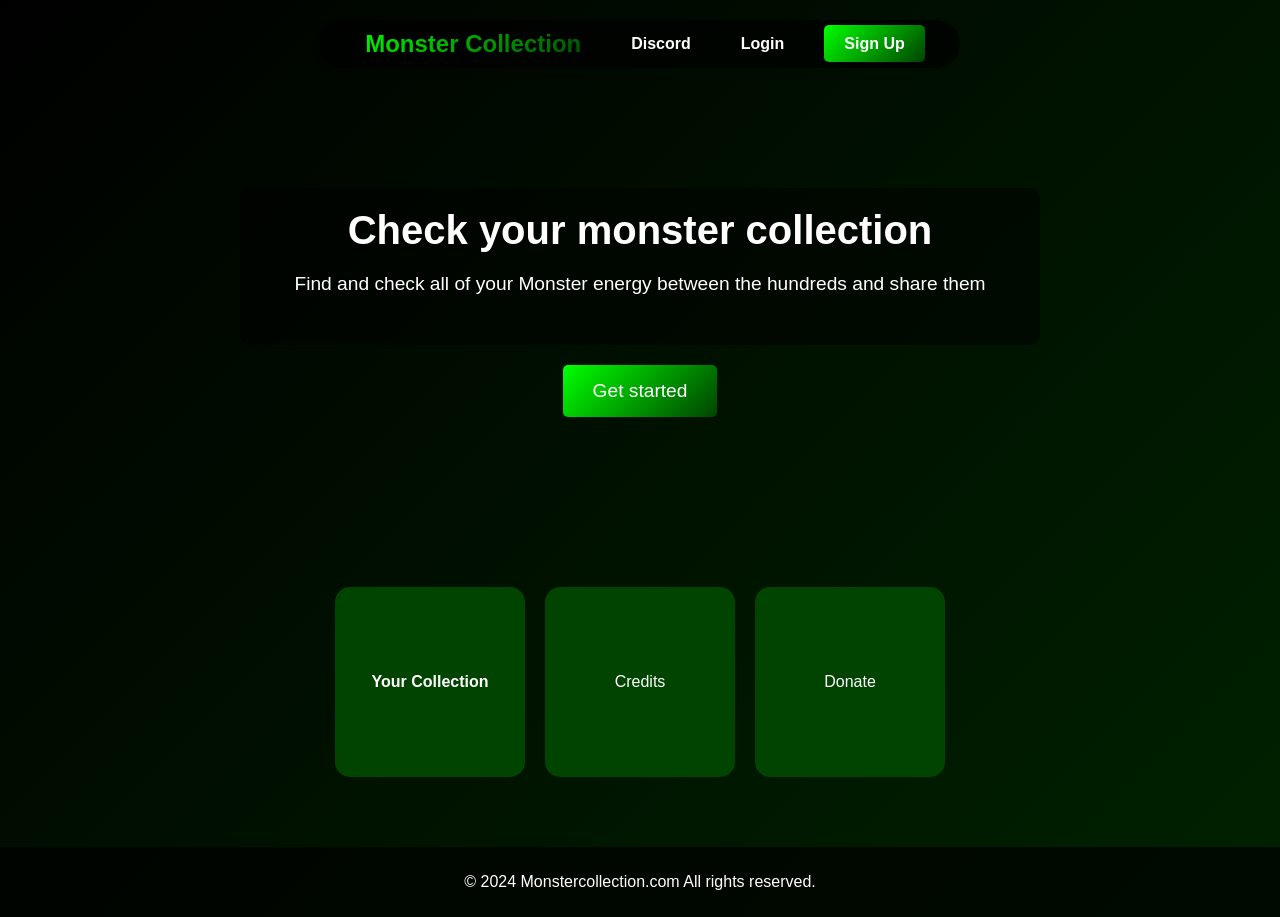
==== Home.html @ 469af24f "Monster Collection" ====
<!DOCTYPE html>
<html lang="en">
<head>
    <meta charset="UTF-8">
    <meta name="viewport" content="width=device-width, initial-scale=1.0">
    <title>Monster Collection</title>
    <link rel="stylesheet" href="Home.css">
</head>
<body>
<header>
    <div class="container navbar">
        <nav>
            <ul>
                <li><a href="Home.html" class="logo">Monster Collection</a></li>
                <li><a href="https://discord.gg/z6xFfDMx7X">Discord</a></li>
                <li><a href="Login.html">Login</a></li>
                <li><a href="Signup.html" class="signup-btn">Sign Up</a></li>
            </ul>
        </nav>
    </div>
</header>
<section id="hero">
    <div class="container">
        <div class="text-block">
            <h2>Check your monster collection</h2>
            <p>Find and check all of your Monster energy between the hundreds and share them</p>
        </div>
        <div class="btn-container">
            <a href="Signup.html" class="btn">Get started</a>
        </div>
    </div>
</section>
<section id="blocks">
    <div class="block-container">
        <div class="block"><a href="Collections.html" class="text-white">Your Collection</a></div>
        <div class="block">Credits</div>
        <div class="block">Donate</div>
    </div>
</section>
<footer>
    <p>&copy; 2024 Monstercollection.com All rights reserved.</p>
</footer>
<script src="Home.js"></script>
</body>
</html>
---- Home.css ----
/* General Styles */
body {
    margin: 0;
    font-family: Arial, sans-serif;
    background: linear-gradient(135deg, #000000, #002200);
    color: #fff;
    min-height: 100vh;
    display: flex;
    flex-direction: column;
}

/* Header Styles */
header {
    background: transparent;
    padding: 20px 0;
    display: flex;
    justify-content: center;
}

.navbar {
    display: flex;
    justify-content: center;
    background-color: rgba(0, 0, 0, 0.7);
    padding: 10px 20px;
    border-radius: 50px;
    box-shadow: 0 4px 8px rgba(0, 0, 0, 0.1);
}

.navbar ul {
    display: flex;
    list-style: none;
    margin: 0;
    padding: 0;
    align-items: center;
}

.navbar ul li {
    margin: 0 15px;
}

.navbar ul li a {
    color: #fff;
    text-decoration: none; /* Remove underline */
    font-weight: bold;
    padding: 10px;
    transition: background-color 0.3s, color 0.3s;
}

.navbar ul li a.logo {
    font-size: 1.5em;
    font-weight: bold;
    background: linear-gradient(135deg, #00FF00, #004400);
    -webkit-background-clip: text;
    -webkit-text-fill-color: transparent;
}

.navbar ul li a.signup-btn {
    background: linear-gradient(135deg, #00FF00, #004400);
    padding: 10px 20px;
    border-radius: 5px;
}

.navbar ul li a.signup-btn:hover {
    background: linear-gradient(135deg, #00CC00, #003300);
}

/* Hero Section Styles */
#hero {
    color: #fff;
    padding: 100px 0;
    text-align: center;
    flex: 1;
}

#hero .container {
    max-width: 800px;
    margin: 0 auto;
}

#hero .text-block {
    background-color: rgba(0, 0, 0, 0.5);
    padding: 20px;
    border-radius: 10px;
    margin-bottom: 20px;
}

#hero h2 {
    font-size: 2.5em;
    margin: 0 0 20px;
}

#hero p {
    font-size: 1.2em;
    margin: 0 0 30px;
}

#hero .btn-container {
    display: flex;
    justify-content: center;
}

#hero .btn {
    background: linear-gradient(135deg, #00FF00, #004400);
    color: #fff;
    padding: 15px 30px;
    text-decoration: none; /* Remove underline */
    font-size: 1.2em;
    border-radius: 5px;
    transition: background-color 0.3s;
}

#hero .btn:hover {
    background: linear-gradient(135deg, #00CC00, #003300); /* Darker shade of green on hover */
}

/* Block Section Styles */
#blocks {
    padding: 60px 0;
    text-align: center;
    animation: fadeIn 2s ease-in-out;
}

.block-container {
    display: flex;
    flex-wrap: wrap;
    justify-content: center;
}

.block {
    background-color: #004400;
    color: #fff;
    margin: 10px;
    padding: 20px;
    width: 150px;
    height: 150px;
    display: flex;
    align-items: center;
    justify-content: center;
    transition: transform 0.3s, background-color 0.3s; /* Added background-color transition */
    cursor: pointer;
    border-radius: 15px; /* Rounded corners */
}

.block a {
    color: #fff;
    text-decoration: none; /* Remove underline */
    font-weight: bold;
}

.block:hover {
    transform: scale(1.1);
    background-color: #002200; /* Darker shade of black-green on hover */
}

/* Footer Styles */
footer {
    background-color: rgba(0, 0, 0, 0.7);
    color: #fff;
    text-align: center;
    padding: 10px 0;
}

/* Animations */
@keyframes fadeIn {
    from { opacity: 0; }
    to { opacity: 1; }
}

/* Custom Styles */
.text-white {
    color: #fff !important;
}
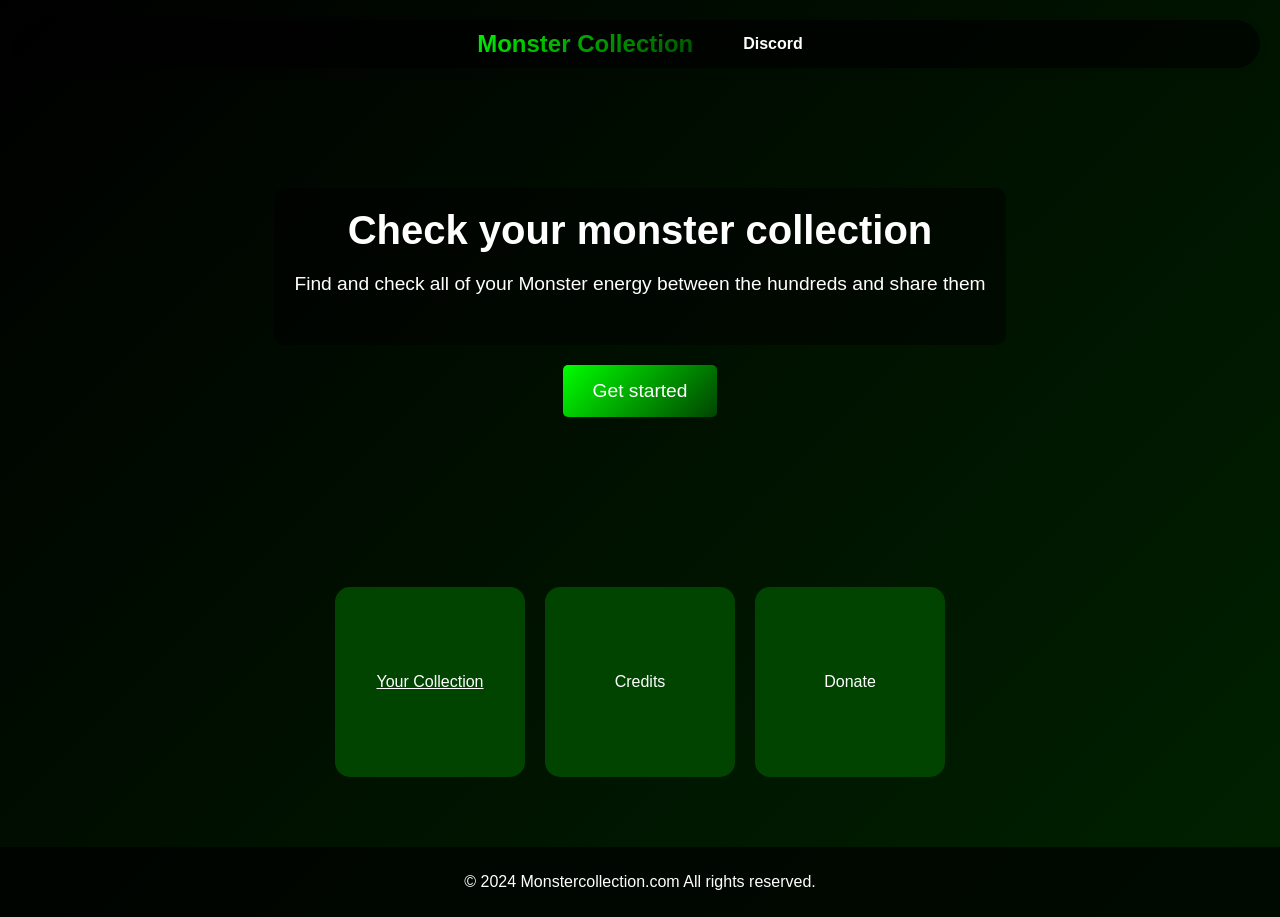
==== commit c4f0e8a5: "Add files via upload" ====
--- a/Home.html
+++ b/Home.html
@@ -13,8 +13,6 @@
             <ul>
                 <li><a href="Home.html" class="logo">Monster Collection</a></li>
                 <li><a href="https://discord.gg/z6xFfDMx7X">Discord</a></li>
-                <li><a href="Login.html">Login</a></li>
-                <li><a href="Signup.html" class="signup-btn">Sign Up</a></li>
             </ul>
         </nav>
     </div>
@@ -32,7 +30,7 @@
 </section>
 <section id="blocks">
     <div class="block-container">
-        <div class="block"><a href="Collections.html" class="text-white">Your Collection</a></div>
+        <a href="Collections.html" class="block text-white">Your Collection</a>
         <div class="block">Credits</div>
         <div class="block">Donate</div>
     </div>
--- a/Home.css
+++ b/Home.css
@@ -15,6 +15,7 @@
     padding: 20px 0;
     display: flex;
     justify-content: center;
+    width: 100%;
 }
 
 .navbar {
@@ -24,6 +25,8 @@
     padding: 10px 20px;
     border-radius: 50px;
     box-shadow: 0 4px 8px rgba(0, 0, 0, 0.1);
+    width: 100%;
+    max-width: 1200px;
 }
 
 .navbar ul {
@@ -54,22 +57,15 @@
     -webkit-text-fill-color: transparent;
 }
 
-.navbar ul li a.signup-btn {
-    background: linear-gradient(135deg, #00FF00, #004400);
-    padding: 10px 20px;
-    border-radius: 5px;
-}
-
-.navbar ul li a.signup-btn:hover {
-    background: linear-gradient(135deg, #00CC00, #003300);
-}
-
 /* Hero Section Styles */
 #hero {
     color: #fff;
-    padding: 100px 0;
+    padding: 100px 20px;
     text-align: center;
     flex: 1;
+    display: flex;
+    align-items: center;
+    justify-content: center;
 }
 
 #hero .container {
@@ -115,7 +111,7 @@
 
 /* Block Section Styles */
 #blocks {
-    padding: 60px 0;
+    padding: 60px 20px;
     text-align: center;
     animation: fadeIn 2s ease-in-out;
 }
@@ -139,12 +135,18 @@
     transition: transform 0.3s, background-color 0.3s; /* Added background-color transition */
     cursor: pointer;
     border-radius: 15px; /* Rounded corners */
+    text-align: center; /* Center text */
 }
 
 .block a {
     color: #fff;
     text-decoration: none; /* Remove underline */
     font-weight: bold;
+    width: 100%;
+    height: 100%;
+    display: flex;
+    align-items: center;
+    justify-content: center;
 }
 
 .block:hover {
@@ -158,6 +160,7 @@
     color: #fff;
     text-align: center;
     padding: 10px 0;
+    width: 100%;
 }
 
 /* Animations */
@@ -166,7 +169,41 @@
     to { opacity: 1; }
 }
 
-/* Custom Styles */
-.text-white {
-    color: #fff !important;
-}
+/* Responsive Styles */
+@media (max-width: 768px) {
+    .navbar ul {
+        flex-direction: column;
+    }
+
+    .navbar ul li {
+        margin: 10px 0;
+    }
+
+    #hero h2 {
+        font-size: 2em;
+    }
+
+    #hero p {
+        font-size: 1em;
+    }
+
+    .block {
+        width: 120px;
+        height: 120px;
+    }
+}
+
+@media (max-width: 480px) {
+    #hero h2 {
+        font-size: 1.5em;
+    }
+
+    #hero p {
+        font-size: 0.9em;
+    }
+
+    .block {
+        width: 100px;
+        height: 100px;
+    }
+}
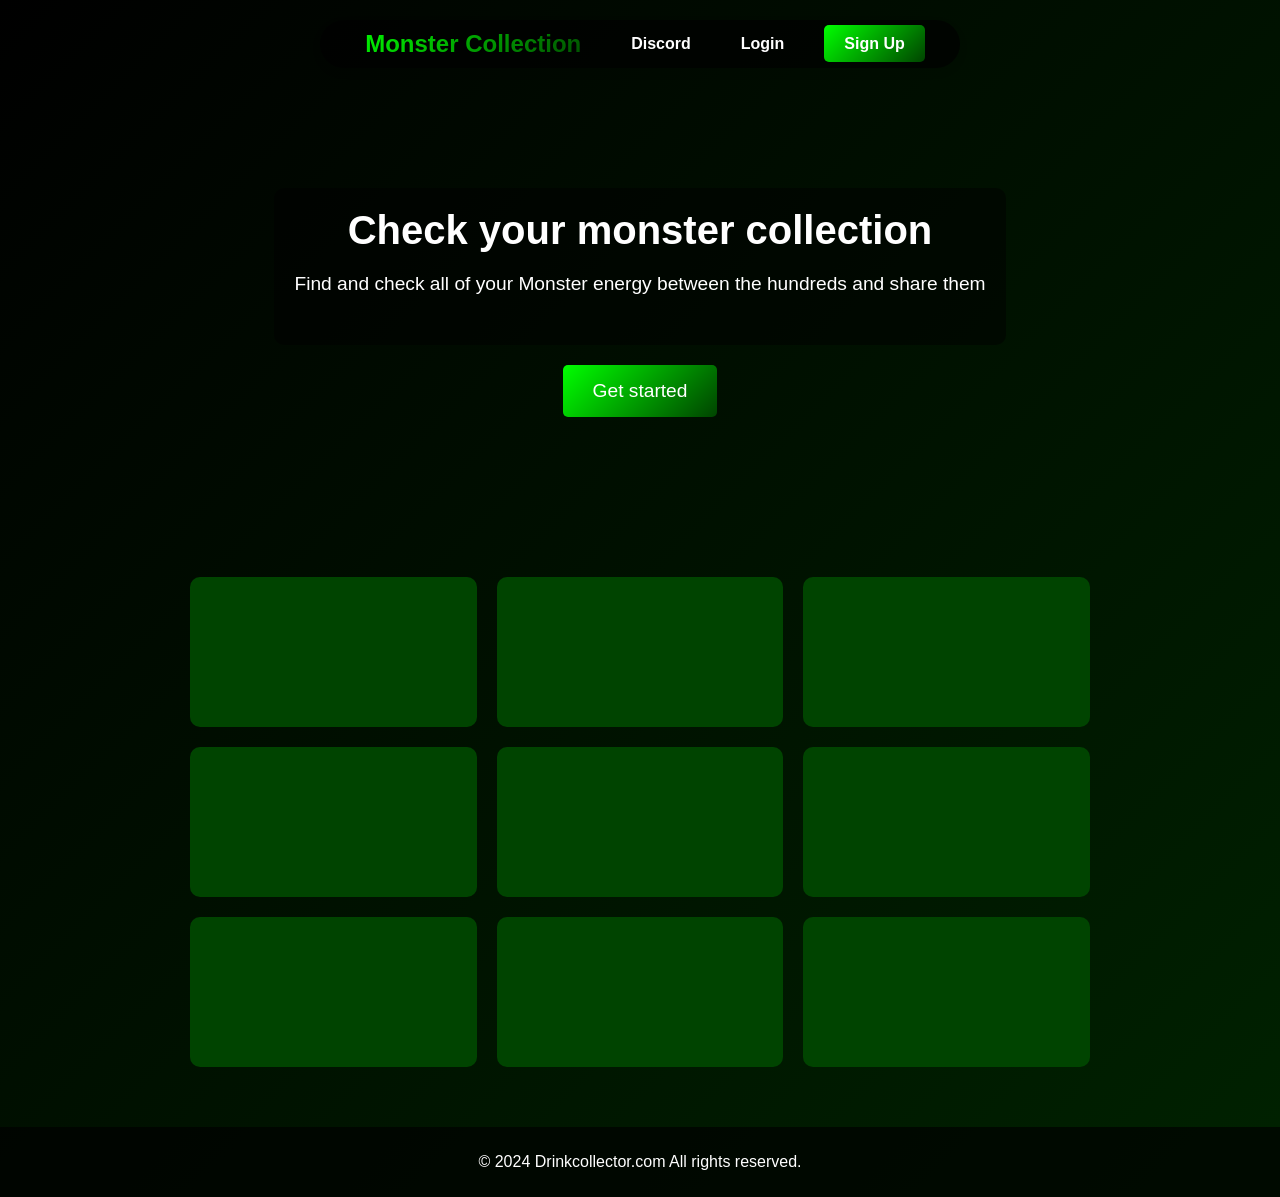
==== commit 0f0f4502: "Add files via upload" ====
--- a/Home.html
+++ b/Home.html
@@ -7,16 +7,21 @@
     <link rel="stylesheet" href="Home.css">
 </head>
 <body>
+<!-- Header -->
 <header>
     <div class="container navbar">
         <nav>
             <ul>
                 <li><a href="Home.html" class="logo">Monster Collection</a></li>
                 <li><a href="https://discord.gg/z6xFfDMx7X">Discord</a></li>
+                <li><a href="Login.html">Login</a></li>
+                <li><a href="Signup.html" class="signup-btn">Sign Up</a></li>
             </ul>
         </nav>
     </div>
 </header>
+
+<!-- Hero Section -->
 <section id="hero">
     <div class="container">
         <div class="text-block">
@@ -28,16 +33,29 @@
         </div>
     </div>
 </section>
+
+<!-- Brands Section -->
 <section id="blocks">
     <div class="block-container">
-        <a href="Collections.html" class="block text-white">Your Collection</a>
-        <div class="block">Credits</div>
-        <div class="block">Donate</div>
+        <a href="MonsterCollection.html" class="block" style="background-image: url('brand_logos/Arizona.png');"></a>
+        <a href="MonsterCollection.html" class="block" style="background-image: url('brand_logos/CocaCola.png');"></a>
+        <a href="MonsterCollection.html" class="block" style="background-image: url('brand_logos/DrPepper.png');"></a>
+        <a href="MonsterCollection.html" class="block" style="background-image: url('brand_logos/Fanta.png');"></a>
+        <a href="MonsterCollection.html" class="block" style="background-image: url('brand_logos/Lipton.png');"></a>
+        <!-- Monster Button with specific link -->
+        <a href="MonsterCollection.html" class="block monster-button" style="background-image: url('brand_logos/Monster.png');"></a>
+        <a href="MonsterCollection.html" class="block" style="background-image: url('brand_logos/MountainDew.png');"></a>
+        <a href="MonsterCollection.html" class="block" style="background-image: url('brand_logos/Pepsi.png');"></a>
+        <a href="MonsterCollection.html" class="block" style="background-image: url('brand_logos/Prime.png');"></a>
     </div>
 </section>
+
+<!-- Footer -->
 <footer>
-    <p>&copy; 2024 Monstercollection.com All rights reserved.</p>
+    <p>&copy; 2024 Drinkcollector.com All rights reserved.</p>
 </footer>
+
+<!-- Include JavaScript File -->
 <script src="Home.js"></script>
 </body>
 </html>
--- a/Home.css
+++ b/Home.css
@@ -15,7 +15,6 @@
     padding: 20px 0;
     display: flex;
     justify-content: center;
-    width: 100%;
 }
 
 .navbar {
@@ -25,8 +24,6 @@
     padding: 10px 20px;
     border-radius: 50px;
     box-shadow: 0 4px 8px rgba(0, 0, 0, 0.1);
-    width: 100%;
-    max-width: 1200px;
 }
 
 .navbar ul {
@@ -43,7 +40,7 @@
 
 .navbar ul li a {
     color: #fff;
-    text-decoration: none; /* Remove underline */
+    text-decoration: none;
     font-weight: bold;
     padding: 10px;
     transition: background-color 0.3s, color 0.3s;
@@ -57,6 +54,16 @@
     -webkit-text-fill-color: transparent;
 }
 
+.navbar ul li a.signup-btn {
+    background: linear-gradient(135deg, #00FF00, #004400);
+    padding: 10px 20px;
+    border-radius: 5px;
+}
+
+.navbar ul li a.signup-btn:hover {
+    background: linear-gradient(135deg, #00CC00, #003300);
+}
+
 /* Hero Section Styles */
 #hero {
     color: #fff;
@@ -117,41 +124,43 @@
 }
 
 .block-container {
-    display: flex;
-    flex-wrap: wrap;
-    justify-content: center;
+    display: grid;
+    grid-template-columns: repeat(3, 1fr); /* 3 colonne */
+    grid-gap: 20px; /* Spazio tra le righe e le colonne */
+    max-width: 900px;
+    margin: 0 auto;
 }
 
 .block {
-    background-color: #004400;
-    color: #fff;
-    margin: 10px;
-    padding: 20px;
-    width: 150px;
-    height: 150px;
-    display: flex;
-    align-items: center;
-    justify-content: center;
-    transition: transform 0.3s, background-color 0.3s; /* Added background-color transition */
+    width: 100%;
+    height: 150px; /* Altezza fissa per i blocchi */
+    background-size: contain; /* Adatta l'immagine al blocco senza distorsioni */
+    background-position: center; /* Centra l'immagine */
+    background-repeat: no-repeat; /* Evita che l'immagine si ripeta */
+    position: relative;
+    transition: transform 0.3s, filter 0.3s, box-shadow 0.3s;
     cursor: pointer;
-    border-radius: 15px; /* Rounded corners */
-    text-align: center; /* Center text */
-}
-
-.block a {
-    color: #fff;
-    text-decoration: none; /* Remove underline */
-    font-weight: bold;
-    width: 100%;
-    height: 100%;
-    display: flex;
-    align-items: center;
-    justify-content: center;
+    border-radius: 10px; /* Bordo arrotondato */
+    background-color: #004400; /* Colore di sfondo per i loghi */
 }
 
 .block:hover {
-    transform: scale(1.1);
-    background-color: #002200; /* Darker shade of black-green on hover */
+    transform: scale(1.05);
+    filter: brightness(1.4); /* Maggiore luminosità al passaggio del mouse */
+    box-shadow: 0 0 20px rgba(255, 255, 255, 0.7); /* Effetto di luce */
+}
+
+/* Maggiore dimensione per i loghi specifici */
+.block.coca-cola {
+    height: 180px; /* Altezza maggiorata per Coca Cola */
+}
+
+.block.mountain-dew {
+    height: 180px; /* Altezza maggiorata per Mountain Dew */
+}
+
+.block.pepsi {
+    height: 180px; /* Altezza maggiorata per Pepsi */
 }
 
 /* Footer Styles */
@@ -188,8 +197,13 @@
     }
 
     .block {
-        width: 120px;
-        height: 120px;
+        height: 120px; /* Riduci l'altezza per schermi più piccoli */
+    }
+
+    .block.coca-cola,
+    .block.mountain-dew,
+    .block.pepsi {
+        height: 140px; /* Altezza maggiore per i loghi specifici */
     }
 }
 
@@ -203,7 +217,12 @@
     }
 
     .block {
-        width: 100px;
-        height: 100px;
-    }
-}
+        height: 100px; /* Riduci ulteriormente l'altezza per schermi più piccoli */
+    }
+
+    .block.coca-cola,
+    .block.mountain-dew,
+    .block.pepsi {
+        height: 120px; /* Altezza maggiore per i loghi specifici */
+    }
+}
